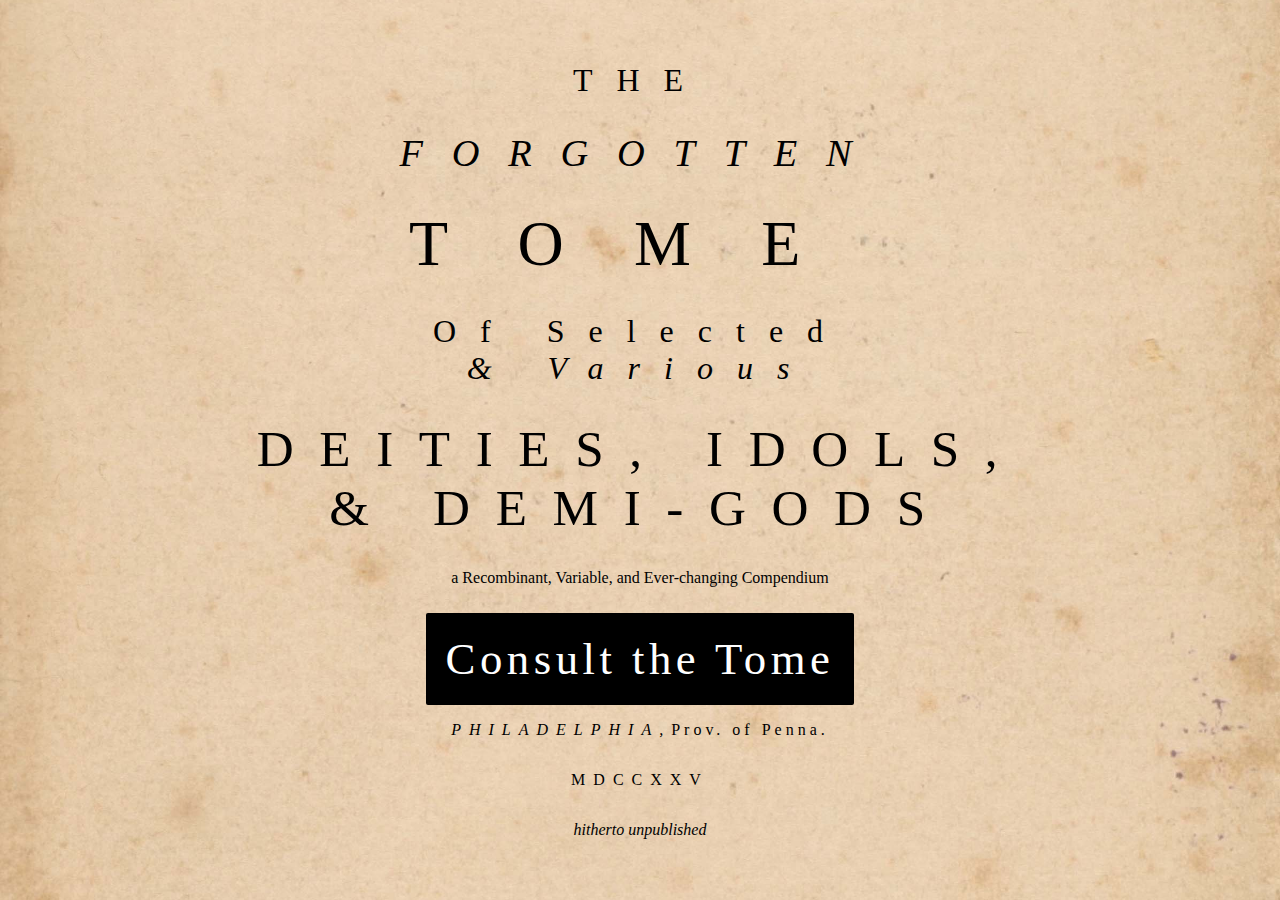
==== index.html @ f9935d10 "visual changes to index" ====
<!DOCTYPE html>
<html lang="en">
<head>
    <meta charset="UTF-8">
    <meta name="viewport" content="width=device-width, initial-scale=1.0">
    <title>The Deity Book</title>
    <style>
        /* Flexbox centering and full viewport setup */
        body {
            display: flex;
            flex-direction: column; /* Stack child elements vertically */
            justify-content: center;
            align-items: center;
            margin: 0;
            padding: 0;
            min-height: 100vh;
            font-family: 'IM Fell English SC', serif;
            text-align: center;
        }
        .background-img {
            position: absolute;
            top: 0;
            left: 0;
            width: 100%;
            height: 100%;
            object-fit: cover;
            z-index: -1; /* Ensures it's in the background */
        }
        .button {
            text-decoration: none;
            letter-spacing:.1em;
            font-size:3.5vw;
            margin-top: 10px;
            padding: 20px;
            border: none;
            border-radius: 2px;
            cursor: pointer;
            background-color: #000000;
            color: white;
            transition: background-color 0.3s;
            white-space: nowrap; /* Prevent wrapping for dynamic text */
            z-index: 3;
        }
        
    </style>
    <!-- Link Google Fonts -->
    <link href="https://fonts.googleapis.com/css2?family=IM+Fell+English&family=IM+Fell+English+SC&family=Macondo&family=MedievalSharp&family=Metal+Mania&family=New+Rocker&family=Pirata+One&display=swap" rel="stylesheet">
</head>

<body>
    <img src="images/paper-bkgd.jpg" alt="Background" class="background-img" />

    <p><span style="letter-spacing:.75em;font-size:2.5vw">THE</span></p>
    <p><span style="letter-spacing:.75em;font-size:3vw;font-style: italic;">FORGOTTEN</span></p>
    <p><span style="letter-spacing:1.1em;font-size:5vw">TOME</span></p>
    <p><span style="letter-spacing:.75em;font-size:2.5vw">Of Selected</span>
    <br><span style="letter-spacing:.75em;font-size:2.5vw;font-style: italic;">& Various</span></p>
    <p><span style="letter-spacing:.5em;font-size:4vw">DEITIES, IDOLS, 
    <br>& DEMI-GODS</span></p>
    <!-- <p><span style="mix-blend-mode:multiply;"><img src="images/triton-smallest.png"/></span>
    </p> -->
    <p>a Recombinant, Variable, and Ever-changing Compendium</p>
    <a href="/deity_tome/entry.html" class="button">Consult the Tome</a>
    <p><span style="letter-spacing: .5em;font-style: italic;"> PHILADELPHIA,</span><span style="letter-spacing:.25em">Prov. of Penna.</span></p>
    <p><span style="letter-spacing: .5em;"> MDCCXXV</span></p>
    <p><span style="font-style: italic;">hitherto unpublished</span>
    </p>
  
</body>
</html>
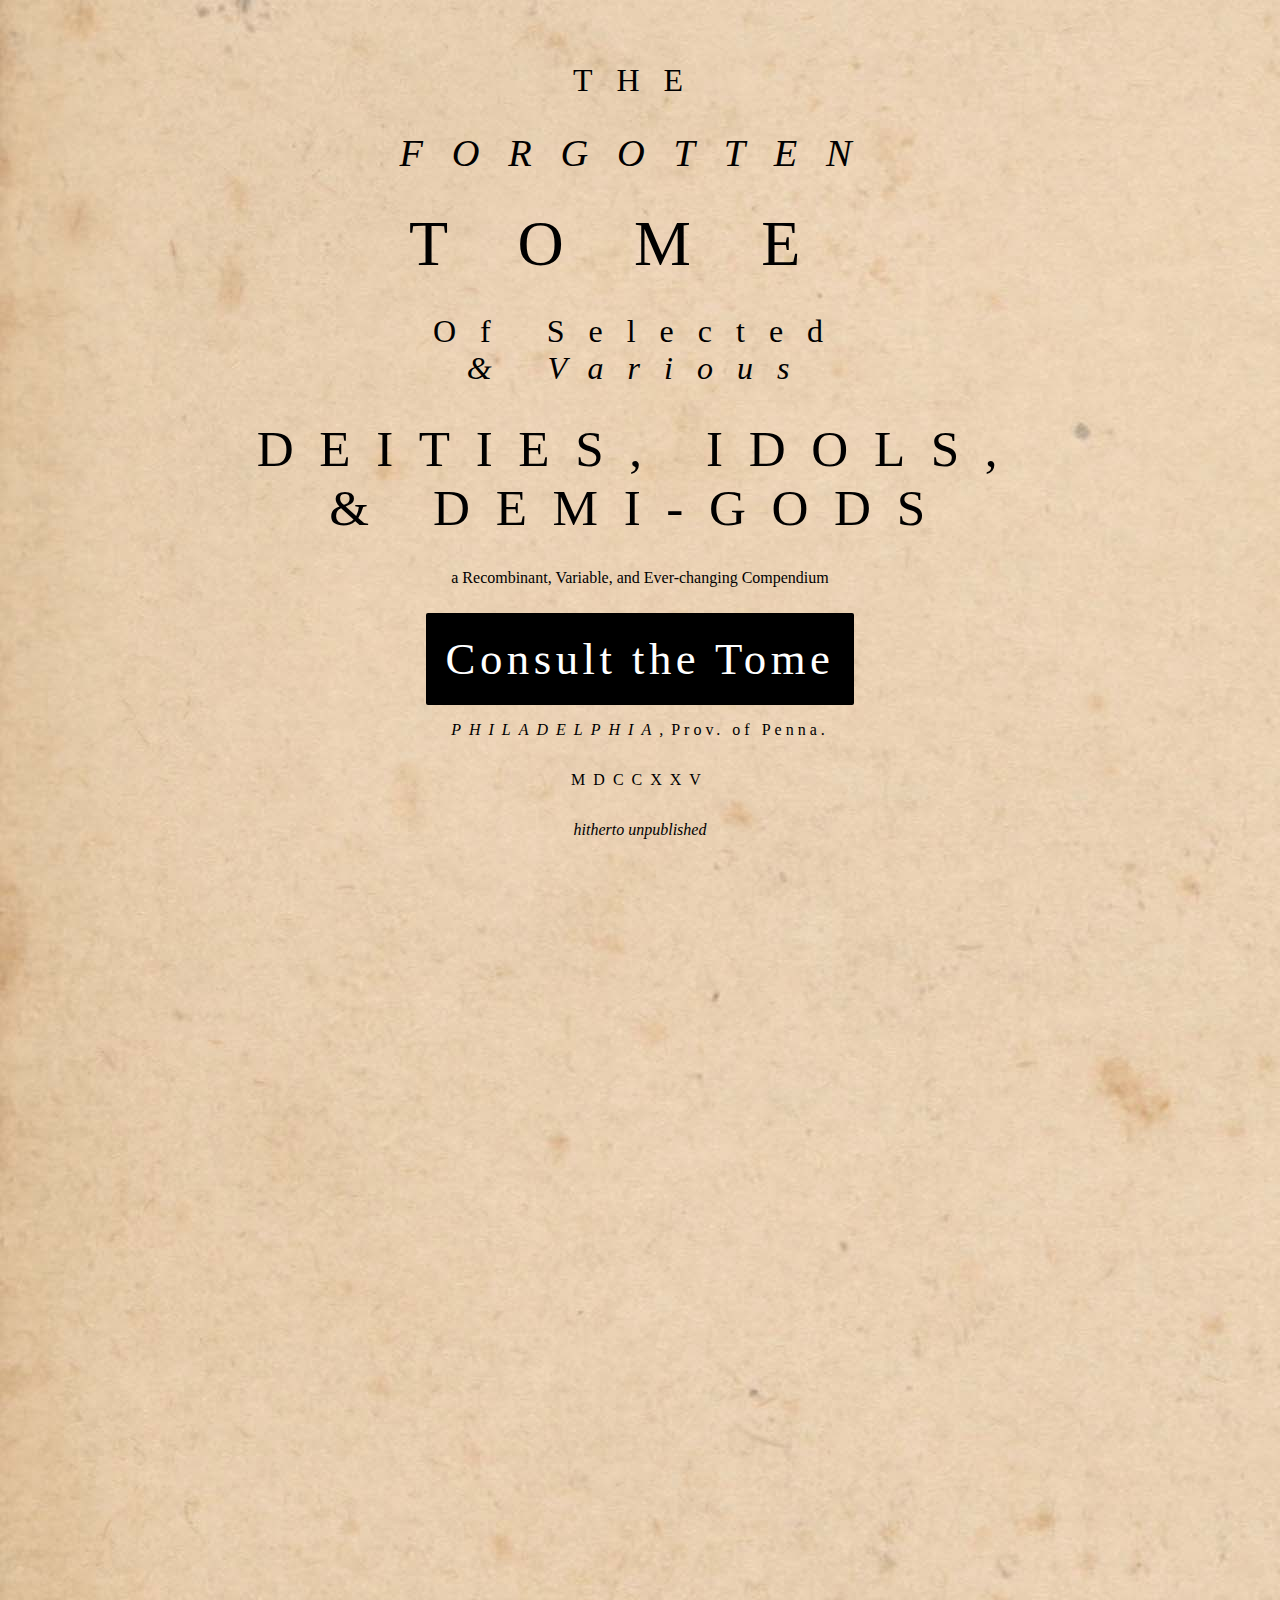
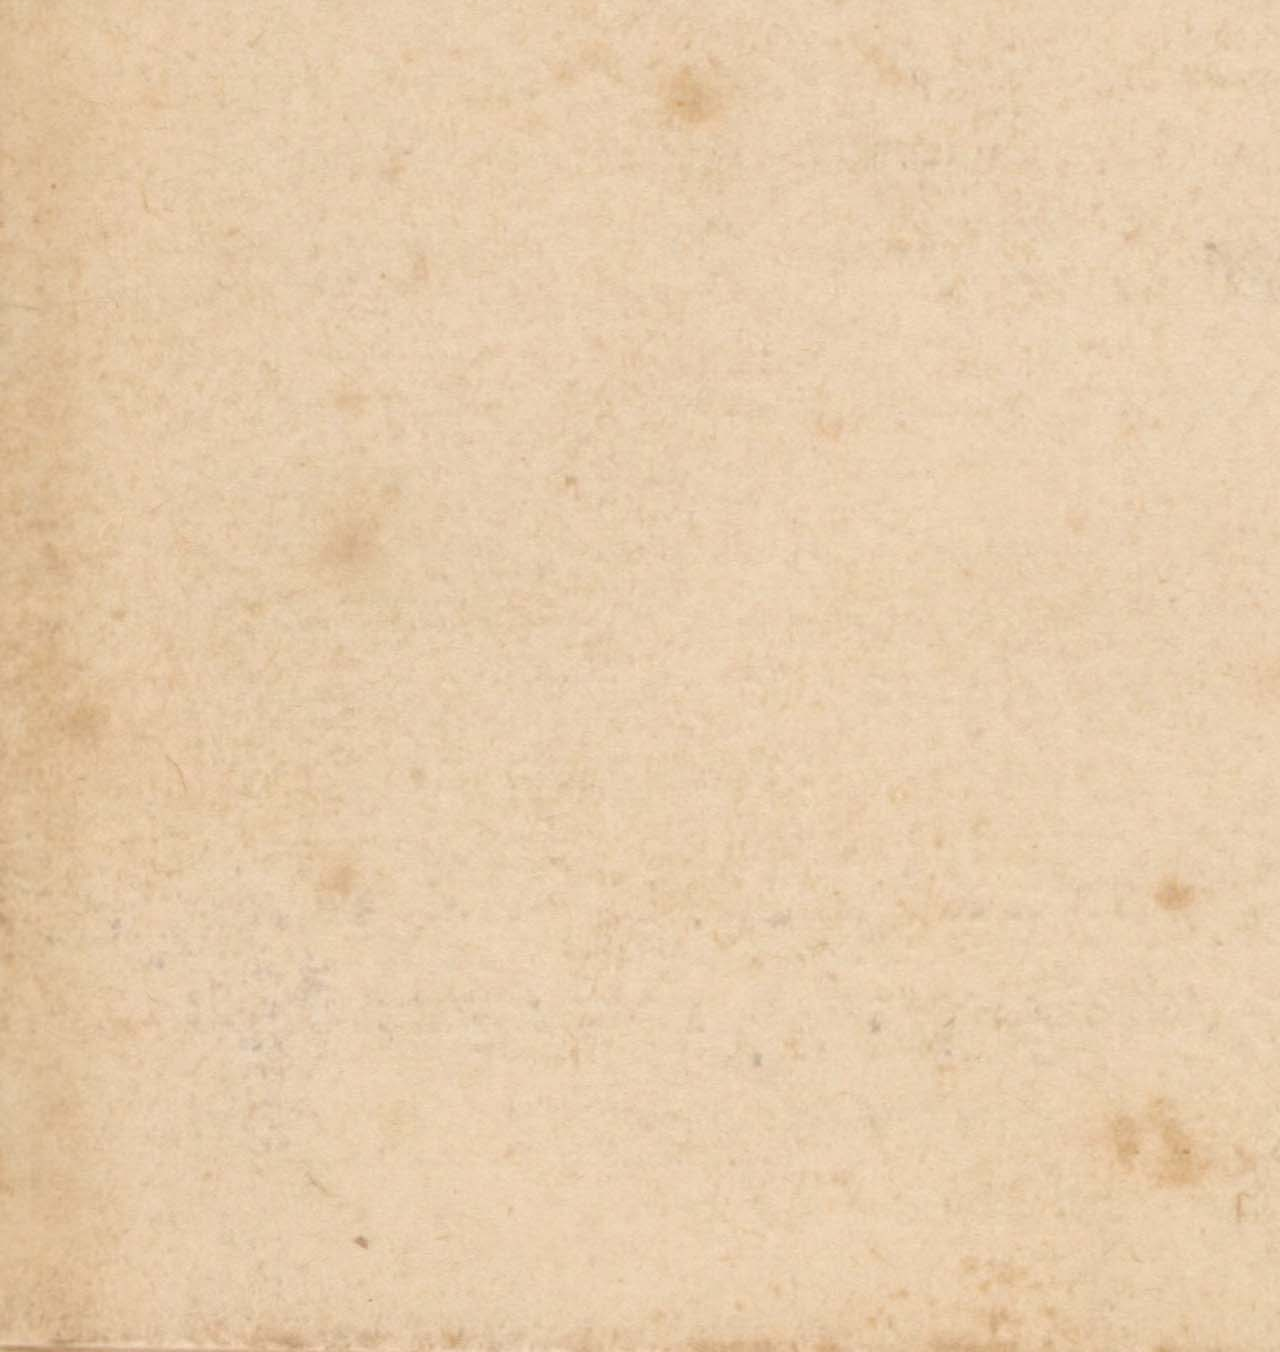
==== commit 13188c0f: "window bkgd" ====
--- a/index.html
+++ b/index.html
@@ -13,7 +13,7 @@
             align-items: center;
             margin: 0;
             padding: 0;
-            min-height: 100vh;
+            min-height: 100dvh;
             font-family: 'IM Fell English SC', serif;
             text-align: center;
         }
@@ -21,8 +21,8 @@
             position: absolute;
             top: 0;
             left: 0;
-            width: 100%;
-            height: 100%;
+            min-width: 100dvw;
+            min-height: 100dvh;
             object-fit: cover;
             z-index: -1; /* Ensures it's in the background */
         }
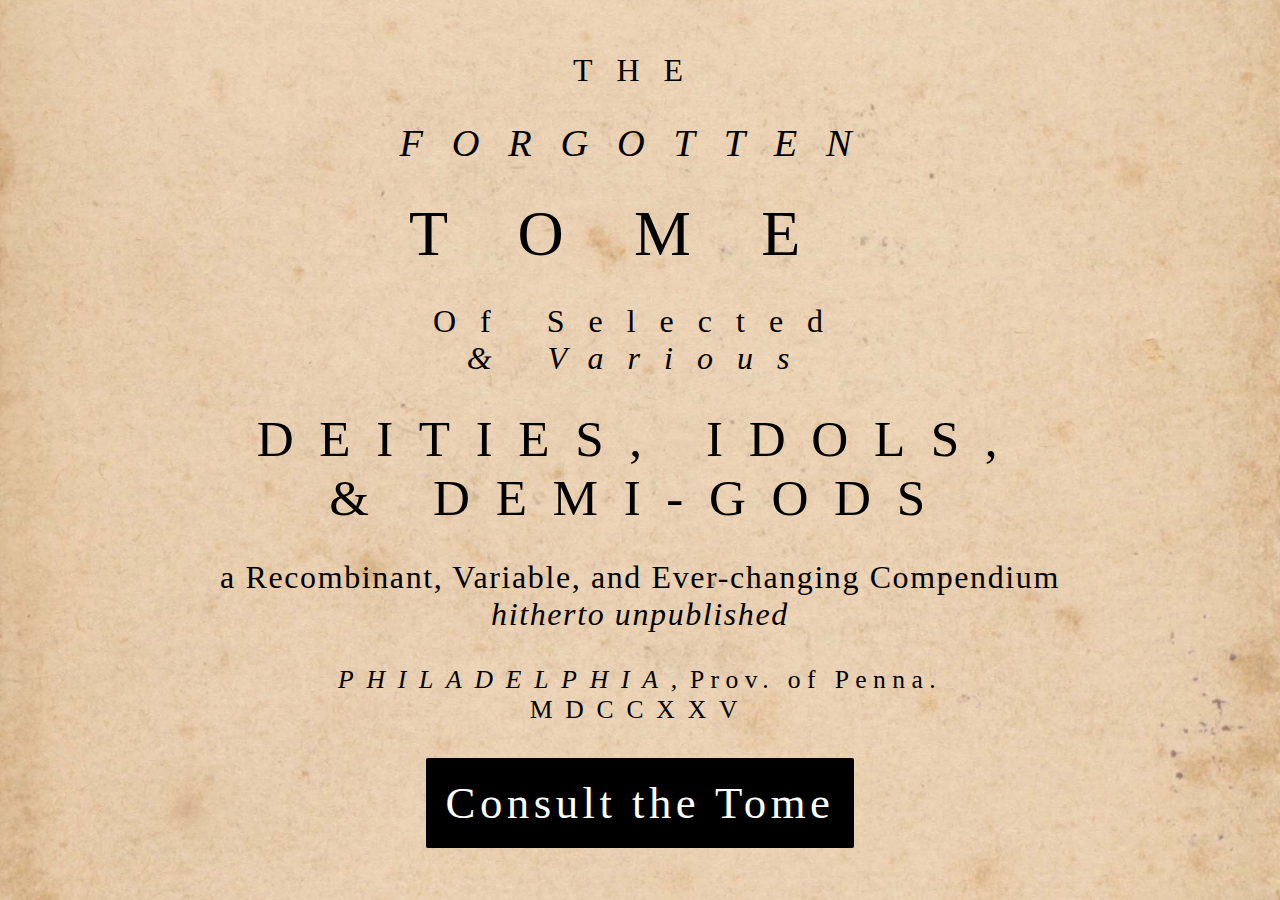
==== commit 97ac459e: "index change" ====
--- a/index.html
+++ b/index.html
@@ -5,26 +5,21 @@
     <meta name="viewport" content="width=device-width, initial-scale=1.0">
     <title>The Deity Book</title>
     <style>
-        /* Flexbox centering and full viewport setup */
+        /* Ensure body is styled for text-driven size */
         body {
+            margin: 0;
+            padding: 0;
+            min-height: 100dvh; /* Use dvh for better mobile compatibility */
+            font-family: 'IM Fell English SC', serif;
+            text-align: center;
             display: flex;
-            flex-direction: column; /* Stack child elements vertically */
             justify-content: center;
             align-items: center;
-            margin: 0;
-            padding: 0;
-            min-height: 100dvh;
-            font-family: 'IM Fell English SC', serif;
-            text-align: center;
-        }
-        .background-img {
-            position: absolute;
-            top: 0;
-            left: 0;
-            min-width: 100dvw;
-            min-height: 100dvh;
-            object-fit: cover;
-            z-index: -1; /* Ensures it's in the background */
+            background-image: url('images/paper-bkgd.jpg');
+            background-size: cover; /* Proportional scaling */
+            background-position: center;
+            background-repeat: no-repeat;
+            flex-direction: column;
         }
         .button {
             text-decoration: none;
@@ -41,6 +36,9 @@
             white-space: nowrap; /* Prevent wrapping for dynamic text */
             z-index: 3;
         }
+        p.padding {
+            padding: 20px;
+        }
         
     </style>
     <!-- Link Google Fonts -->
@@ -48,22 +46,18 @@
 </head>
 
 <body>
-    <img src="images/paper-bkgd.jpg" alt="Background" class="background-img" />
-
-    <p><span style="letter-spacing:.75em;font-size:2.5vw">THE</span></p>
+    <p><span style="letter-spacing:.75em;font-size:2.5vw;">THE</span></p>
     <p><span style="letter-spacing:.75em;font-size:3vw;font-style: italic;">FORGOTTEN</span></p>
-    <p><span style="letter-spacing:1.1em;font-size:5vw">TOME</span></p>
-    <p><span style="letter-spacing:.75em;font-size:2.5vw">Of Selected</span>
+    <p><span style="letter-spacing:1.1em;font-size:5vw;">TOME</span></p>
+    <p><span style="letter-spacing:.75em;font-size:2.5vw;">Of Selected</span>
     <br><span style="letter-spacing:.75em;font-size:2.5vw;font-style: italic;">& Various</span></p>
-    <p><span style="letter-spacing:.5em;font-size:4vw">DEITIES, IDOLS, 
+    <p><span style="letter-spacing:.5em;font-size:4vw;">DEITIES, IDOLS, 
     <br>& DEMI-GODS</span></p>
-    <!-- <p><span style="mix-blend-mode:multiply;"><img src="images/triton-smallest.png"/></span>
-    </p> -->
-    <p>a Recombinant, Variable, and Ever-changing Compendium</p>
-    <a href="/deity_tome/entry.html" class="button">Consult the Tome</a>
-    <p><span style="letter-spacing: .5em;font-style: italic;"> PHILADELPHIA,</span><span style="letter-spacing:.25em">Prov. of Penna.</span></p>
-    <p><span style="letter-spacing: .5em;"> MDCCXXV</span></p>
-    <p><span style="font-style: italic;">hitherto unpublished</span>
+    <p><span style="letter-spacing:.05em;font-size:2.5vw;">a Recombinant, Variable, and Ever-changing Compendium</span>
+    <br><span style="letter-spacing:.05em;font-size:2.5vw;font-style:italic;">hitherto unpublished</span></p>
+    <p><span style="letter-spacing: .5em;font-size:2vw;font-style: italic;"> PHILADELPHIA,</span><span style="letter-spacing:.25em;font-size:2vw;">Prov. of Penna.</span>
+    <br><span style="letter-spacing: .5em;font-size:2vw;"> MDCCXXV</span>
+    <p class="padding"><a href="/deity_tome/entry.html" class="button">Consult the Tome</a>
     </p>
   
 </body>
